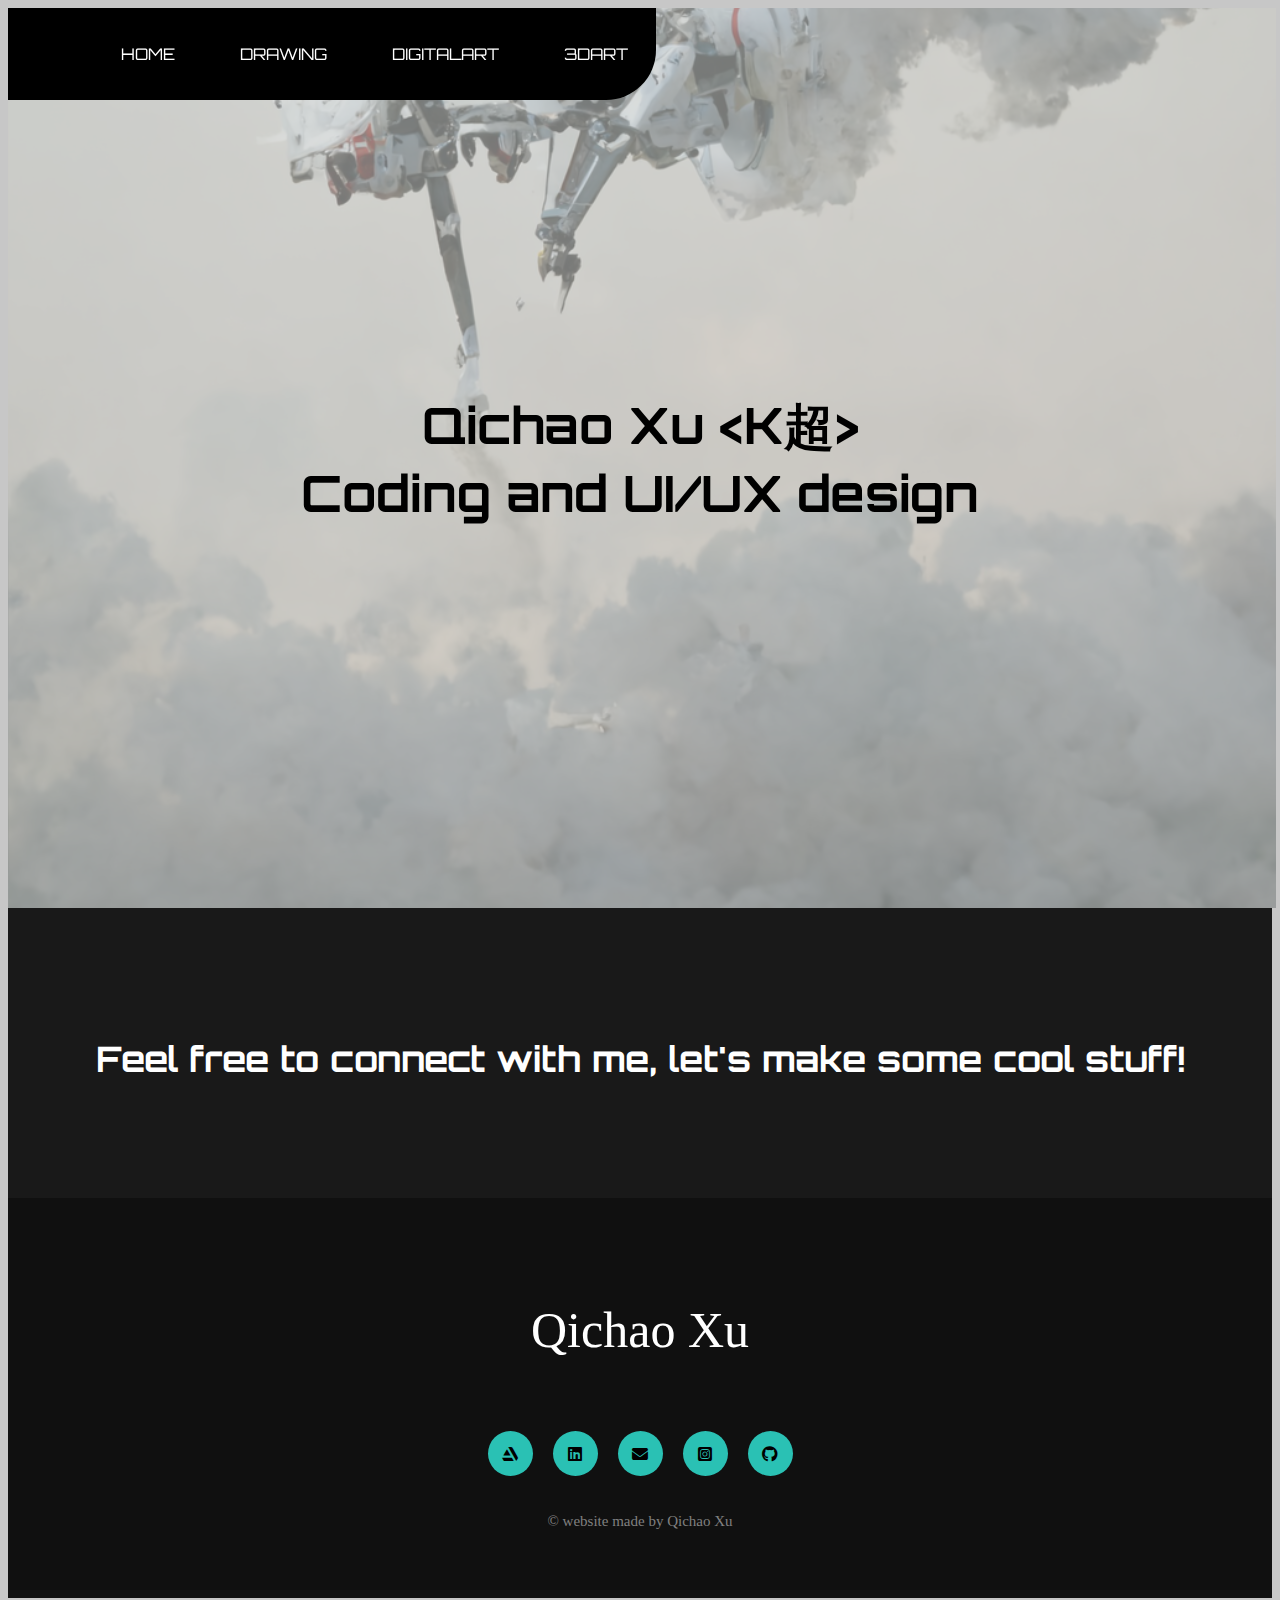
==== coding.html @ 915a30b0 "Add files via upload" ====
<!DOCTYPE html>
<html>

<head>
    <meta charset="UTF-8">
    <meta name="viewport" content="width = device-width,initial-scale = 1.0">
    <link rel="stylesheet" href="kchaos.css">
    <link rel="preconnect" href="https://fonts.googleapis.com">
    <link rel="preconnect" href="https://fonts.gstatic.com" crossorigin>
    <link href="https://fonts.googleapis.com/css2?family=Orbitron:wght@700&display=swap" rel="stylesheet">
    <!--links for font-->
    <link rel="stylesheet" href="https://cdnjs.cloudflare.com/ajax/libs/font-awesome/6.2.0/css/all.min.css">
    <!--links for the icon-->
    <title>kchaos's drawing</title>
</head>

<body>
    <!--navigation-->
    <header class="primary-header flex">
        <nav>
            <input type="checkbox" id="check">
            <label for="check" class="checkbtn">
                <i class="fas fa-bars"></i>
            </label>
            <ul id="primary-navigation" class="primary-navigation flex">
                <li class="active"><a href="kchaos.html">
                        <span aria-hidden="true"></span>Home
                    </a></li>
                <li><a href="drawing.html">
                        <span aria-hidden="true"></span>Drawing
                    </a></li>
                <li><a href="digitaldrawing.html">
                        <span aria-hidden="true"></span>DigitalArt
                    </a></li>
                <li><a href="modeling.html">
                        <span aria-hidden="true"></span>3DArt
                    </a></li>
            </ul>
        </nav>
    </header>

    <!--intro-->
    <div class="coding-background"></div>
    <section class="home">
        <div class="container">
            <div>
                <h1>Qichao Xu &#60;K超&#62;</h1>
                <h5><span id="about">Coding and UI/UX design</h5>
            </div>

        </div>
    </section>


    <!--artworks--
     <div class="art-grid">
        <div>
            <img class="artworks" src="images/tendo2.png">
        </div>
        <div>
            <img class="artworks" src="images/sailormoon.png">
        </div>
        
    </div>
    -->

    <!--footer-->
    <div class="contactinfo"><span id="social"></span>
        <p>Feel free to connect with me, let's make some cool stuff!</p>
    </div>

    <footer>
        <p style="font-size:50px;color:white;">Qichao Xu</p>
        <div class="social">
            <a href="https://kchaosx.artstation.com/" target="_blank"><i class="fa-brands fa-artstation"></i></a>
            <a href="https://www.linkedin.com/in/qichao-xu-5527231b6/" target="_blank"><i
                    class="fa-brands fa-linkedin"></i></a>
            <a href="mailto:qichaoxu805@gmail.com"><i class="fa-solid fa-envelope"></i></a>
            <!--<a href="#"><i class="fa-brands fa-weixin"></i></a>-->
            <a href="https://www.instagram.com/kachxw_x/" target="_blank"><i
                    class="fa-brands fa-square-instagram"></i></a>
            <a href="#"><i class="fa-brands fa-github"></i></a>
        </div>
        <p style="font-size:15px;color:gray;"> © website made by Qichao Xu</p>
    </footer>

</body>

</html>
---- kchaos.css ----
.background-img {
    height: 100vh;
    width: 99.1%;
    background-image: url("images/mecha4.png");
    opacity: 60%;
    background-size: cover;
    background-position: center;
    position: absolute;
    overflow: hidden;
}

.drawing-background {
    height: 100vh;
    width: 99.1%;
    background-image: url("images/lineart2.jpg");
    opacity: 60%;
    background-size: cover;
    background-position: center;
    position: absolute;
}

.digitaldrawing-background {
    height: 100vh;
    width: 99.1%;
    background-image: url("images/mecha5.png");
    opacity: 40%;
    background-size: cover;
    background-position: center;
    position: absolute;
}
.coding-background {
    height: 100vh;
    width: 99.1%;
    background-image: url("images/mecha7.png");
    opacity: 40%;
    background-size: cover;
    background-position: center;
    position: absolute;
}

.modeling-background {
    height: 100vh;
    width: 99.1%;
    background-image: url("images/gundam.png");
    opacity: 40%;
    background-size: cover;
    background-position: center;
    position: absolute;
}
body{
    overflow-x: hidden;
    background-color: #c4c4c4f3;
}
/**navigation**/


nav {
    font-family: Orbitron;
    background-color: #000000;
    padding: 20px;
    position: fixed;
    border-bottom-right-radius: 50px;
    z-index: 50;

}

nav ul {
    float: left;
}

nav li {
    display: inline;
    padding-left: 45px;
}

nav li a {
    color: white;
    text-decoration: none;
    padding: 8px;
    transition: .3s ease;
    text-transform: uppercase
}

nav li a:hover {
    color:white;
    background-color: #33ffeed8;
    border-radius: 100px;

}

nav ul #contact a {
    color: white;
    transition: 1s ease;
}

nav ul #contact a:hover {
    color: black;
    background-color: #eb0869;
    border-radius: 100px;
}

.primary-header {
    align-items: center;
}


    /**background: hsl(0 0% 0% / 0.5);
    backdrop-filter: blur(1rem);**/


@supports (backdrop-filter: blur(1rem)) {
    .primary-navigation {
        background: rgba(0, 0, 0, 0.1);
        backdrop-filter: blur(1rem)
    }
}
.checkbtn{
    font-size:30px;
    color:white;
    float:right;
    line-height:82px;
    margin-right:40px;
    cursor:pointer;
    display:none;
}
#check{
    display:none;
}

@media(max-width:50em) {
 
    .checkbtn{
        display:block;
    }
    .checkbtn:hover{
        transform:scale(1.3);
        transition:0.5s;
    }
    .primary-navigation {
        position: fixed;
        width: 100%;
        height:100vh;
        background: hsl(0 0 40% / 0.9);
        backdrop-filter: blur(0.7rem);
        top:80px;
        left:-110%;
        text-align:center;
        transition: transform 350ms ease-out;
    }
    nav {
        background-color: #000000;
        padding-right: 100%;
        padding-bottom: 2px;
        padding-top:4px;
    
    }
    nav ul li{
        display:block;
        margin-right:100px;
        margin-top:45px;
        line-height: 30px;

    }
    nav ul li a{
        font-size:30px;
        color:#000000;
    }
    nav li a:hover {
        color:white;
        background-color: gray;
    
    }

    #check:checked ~ ul{
        left:0;
        transition:1s;
    }
}


/**headpage**/
.home {
    font-family: Orbitron;
    min-height: 100vh;
    width: 100%;
    display: flex;
    align-items: center;
    justify-content: center;
    position: relative;
}

.container {
    padding: 2em;
    display: flex;
    grid-gap: 2em;
    grid-template-columns: auto;
}

.container h1 {
    color: black;
    font-size: 4rem;
    text-align: center;
}

.container h5{
    color:black;
    font-size: 3rem;
    text-align: center;
}
.profile img {
    border-radius: 50%;
    border: 7px solid black;
}
@media (max-width:50em) {
    .container h1{
        font-size:30px;
        margin:auto;
    }
    .container h5{
        font-size: 30px;
        margin: 20px 20px 20px;
        padding:auto;
    }
    .profile img {
        border-radius: 50%;
        border: 7px solid black;
        margin:auto;
        display:block;
        
    }

}
@media (min-width:50em) {
    .container h1{
        font-size:50px;
        margin:auto;
    }
    .container h5{
        font-size: 50px;
        margin:auto;
        padding:auto;
    }
    .profile img {
        border-radius: 50%;
        border: 7px solid black;
        margin:auto;
        display:block;
        
    }
}

/**aboutsection**/
.about {
    width: 100%;
    padding: 100px 0px;
    background-color: #c6c6c6f3;
    position: flex;
}

.content-section{
	float: left;
	width: 55%;
}
.image-section{
	float: right;
	width: 40%;
}
.image-section img{
	width: 100%;
	height: auto;
}
.about img {
    height: auto;
    width: 430px;
}

.about-text {
    width: 550px;
    
}

.main {
    width: 1130px;
    max-width: 95%;
    margin: 0 auto;
    display: flex;
    align-items: center;
    justify-content: space-around;
}

.about-text h2 {
    font-family: Orbitron;
    font-size: 75px;
    text-transform: capitalize;
    font-weight: bold;
    margin-bottom: 20px;
    text-align: center;
    position: flex;
}

.about-text h5 {
    font-family: Orbitron;
    color: black;
    font-weight: bold;
    letter-spacing: 2px;
    font-size: 22px;
    margin-bottom: 25px;
    text-transform: capitalize;
    text-align: center;
}

.about-text p {
    color: black;
    letter-spacing: 1px;
    line-height: 28px;
    font-size: 18px;
    margin-bottom: 45px;
    font-weight: bold;
}



.all-button {
    background-color: white;
    color: black;
    border-color: gray;
    border-radius: 5px;
    border-style: solid;
    height: 32px;
    width: 110px;
    font-weight: bold;
    font-size: 15px;
    cursor: pointer;
    transition: background-color 1s;
    color: 1s;
    vertical-align: top;
    margin-left: 40%;

}

.all-button:hover {
    background-color: rgb(85, 85, 85);
    border-color: black;
    color: white;
}

.all-button:active {
    opacity: 0.7;
}
@media screen and (max-width: 768px){
	.main{
	width: 80%;
	display: block;
	margin:auto;
	padding-top:50px;
}
    .about-text{
    width: 80%;
	display: block;
	margin:auto;
}
    .about img {
    height: auto;
    width: 300px;
}
}

/**works**
.art-grid {
    background-color: #c4c4c4f3;
    display: grid;
    grid-template-columns: repeat(1,1fr);
    column-gap: 20px;
    row-gap: 25px;
    padding-bottom: 100px;
}

@media (min-width:900px){
    .art-grid{
        grid-template-columns: 1fr 1fr 1fr;
    }
}
/**/
.service {
    background: #101010;
    width: 100%;
    padding: 100px 0px;
}

.title-bar h2 {
    font-family: Orbitron;
    color: white;
    font-size: 5rem;
    text-align: center;

}

.box {
    display: grid;
    justify-content: center;
    align-items: center;
    min-height: 400px;
}

.card {
    height: 365px;
    width: 335px;
    padding: 20px 35;
    background: #191919;
    border-radius: 20px;
    margin: 15px;
    position: relative;
    overflow: scroll;
    text-align: center;
    display: grid;
    justify-content: center;
    align-items: center;
    min-height: 400px;
}

.card i {
    font-size: 50px;
    display: block;
    text-align: center;
    color: #33ffeed8;
    margin:10px;
}

h5 {
    font-family: Orbitron;
    color: white;
    font-size: 23px;
    margin:10px;
}

.pra p {
    color: rgba(255, 255, 255, 0.8);
    font-size: 16px;
    line-height: 27px;
    margin-bottom: 25px;
    padding:15px;
}

.card .button {
    font-family: Orbitron;
    background-color: #33ffeed8;
    color: white;
    text-decoration: none;
    border: 2px solid transparent;
    font-weight: bold;
    padding: 9px 22px;
    border-radius: 30px;
    transition: .4s;

}

.card .button:hover {
    color: black;
    background-color: #eb0869;
    cursor: pointer;
}
/**alternatiev**/

/**contact**/
.contactinfo {
    width: 100%;
    height: 290px;
    background: #191919;
    display: flex;
    align-items: center;
    flex-direction: column;
    justify-content: center;
}

.contactinfo p {
    font-family: Orbitron;
    color: white;
    font-size: 2.2rem;
    font-weight: bold;
    margin-bottom: 25px;
    text-align:center;
}

footer {
    position: relative;
    width: 100%;
    height: 400px;
    background: #101010;
    display: flex;
    flex-direction: column;
    align-items: center;
    justify-content: center;

}
@media (max-width:50em) {
    .contactinfo p {
        font-family: Orbitron;
        color: white;
        font-size: 20px;
        font-weight: bold;
        margin-bottom: 25px;
        text-align:center;
    }

}

.social {
    display: flex;
}

.social a {
    width: 45px;
    height: 45px;
    display: flex;
    align-items: center;
    justify-content: center;
    background: #33ffeebd;
    border-radius: 50%;
    margin: 22px 10px;
    color: black;
    text-decoration: none;
}

.social a:hover {
    transform: scale(1.3);
    transition: .3s;
}
/**artwork**/
.artworks {
    border: 4px solid black;
    width: 75%;
    margin-top: 50px;
    margin-left: 50px;

}

.art-grid {
    background-color: #c4c4c4f3;
    display: grid;
    grid-template-columns: repeat(1, 1fr);
    column-gap: 20px;
    row-gap: 25px;
    padding: 40px 80px;
}

@media (min-width:900px) {
    .art-grid {
        grid-template-columns: 1fr 1fr 1fr;
    }
    .box {
        display: flex;
        justify-content: center;
        align-items: center;
        min-height: 400px;
    }
}


.artworks:hover {
    transform: scale(1.2);
    transition: 1s;
}

::-webkit-scrollbar
{
    width: 5px;

}
::-webkit-scrollbar-thumb{
    background: linear-gradient(transparent,#33ffeed8);
    border-radius: 6px;
}
::-webkit-scrollbar-track{
    background:#101010;
}
::-webkit-scrollbar-corner{
    background:#101010;
}
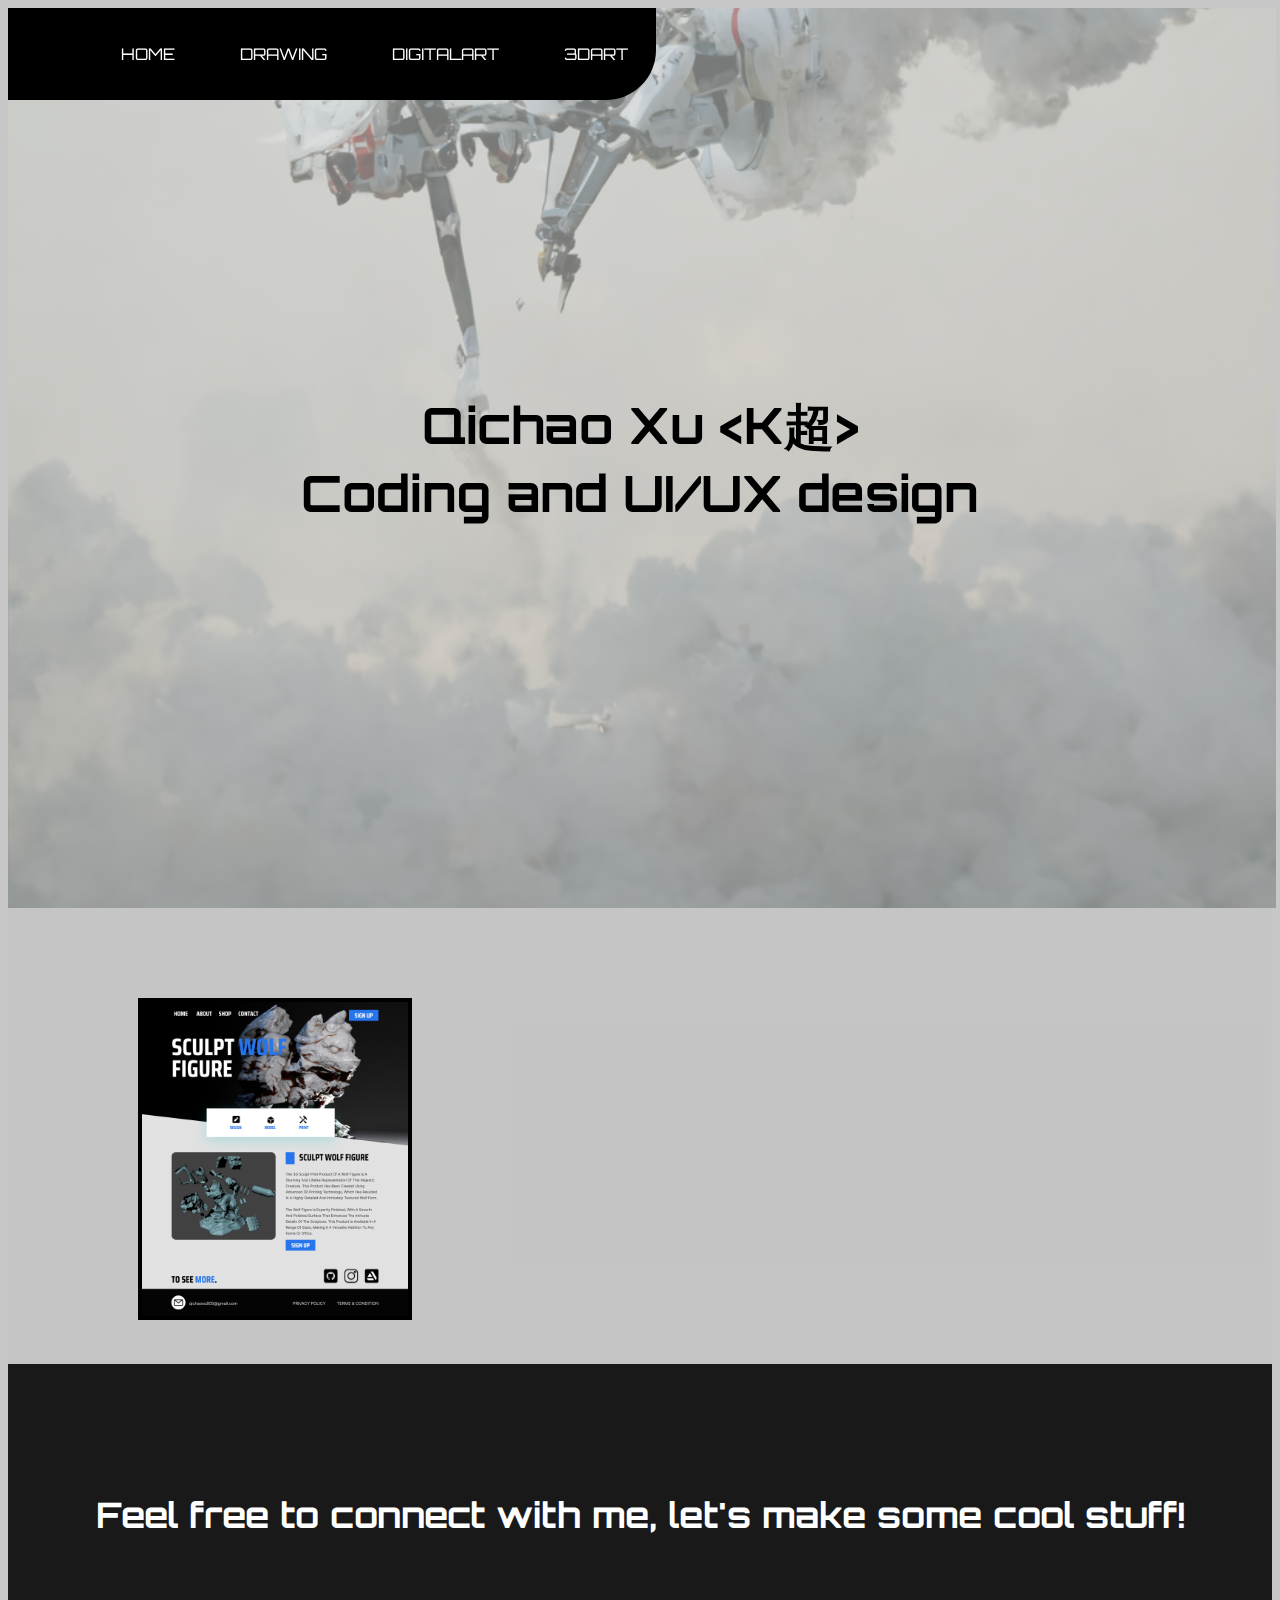
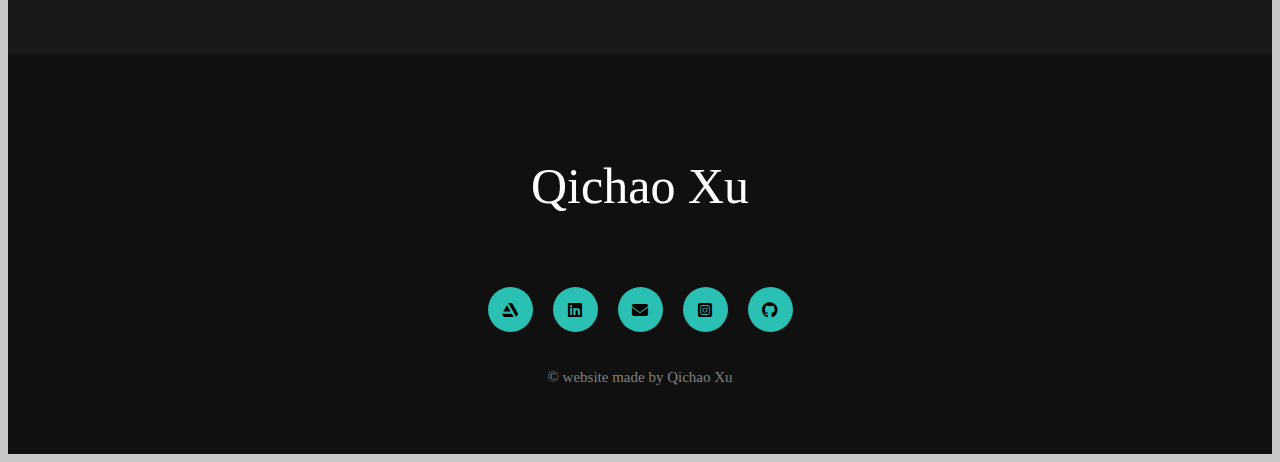
==== commit 403d6328: "Update coding.html" ====
--- a/coding.html
+++ b/coding.html
@@ -23,7 +23,7 @@
                 <i class="fas fa-bars"></i>
             </label>
             <ul id="primary-navigation" class="primary-navigation flex">
-                <li class="active"><a href="kchaos.html">
+                <li class="active"><a href="index.html">
                         <span aria-hidden="true"></span>Home
                     </a></li>
                 <li><a href="drawing.html">
@@ -52,17 +52,13 @@
     </section>
 
 
-    <!--artworks--
+    <!--artworks-- -->
      <div class="art-grid">
         <div>
-            <img class="artworks" src="images/tendo2.png">
-        </div>
-        <div>
-            <img class="artworks" src="images/sailormoon.png">
+            <img class="artworks" src="images/wolf figure.png">
         </div>
         
     </div>
-    -->
 
     <!--footer-->
     <div class="contactinfo"><span id="social"></span>
@@ -86,4 +82,4 @@
 
 </body>
 
-</html>+</html>
--- a/kchaos.css
+++ b/kchaos.css
@@ -41,7 +41,6 @@
 .modeling-background {
     height: 100vh;
     width: 99.1%;
-    background-image: url("images/gundam.png");
     opacity: 40%;
     background-size: cover;
     background-position: center;
@@ -164,6 +163,8 @@
     nav ul li a{
         font-size:30px;
         color:#000000;
+	background-color: white;
+        border-radius: 100px;
     }
     nav li a:hover {
         color:white;
@@ -556,10 +557,10 @@
 }
 
 
-.artworks:hover {
+/**.artworks:hover {
     transform: scale(1.2);
     transition: 1s;
-}
+}**/
 
 ::-webkit-scrollbar
 {
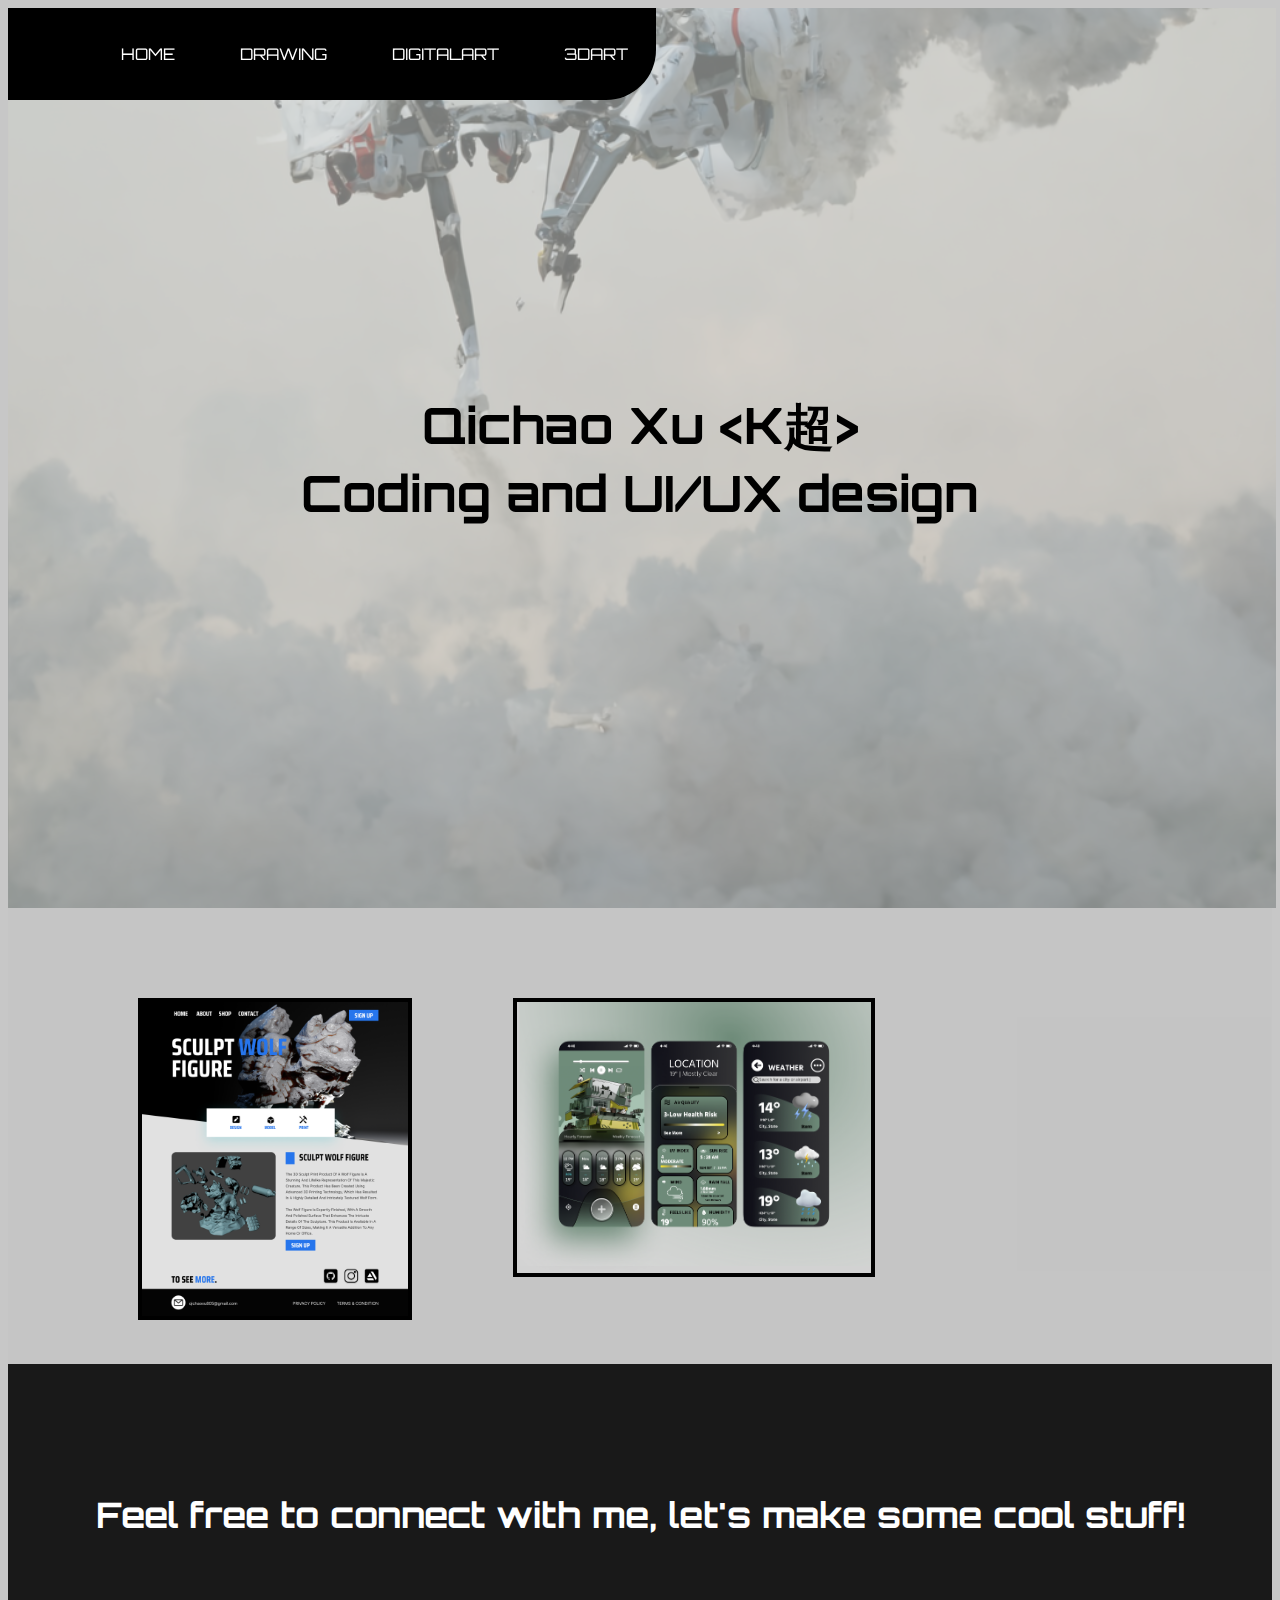
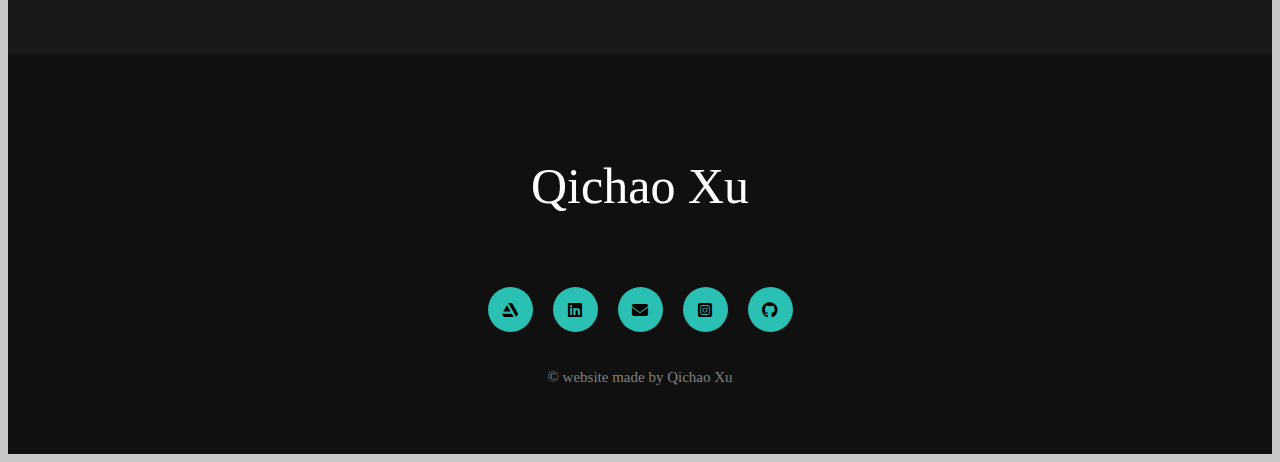
==== commit fca06f30: "Update coding.html" ====
--- a/coding.html
+++ b/coding.html
@@ -57,7 +57,9 @@
         <div>
             <img class="artworks" src="images/wolf figure.png">
         </div>
-        
+        <div>
+            <img class="artworks" src="images/weatherapp.png" style = "width: 100%;">
+        </div>
     </div>
 
     <!--footer-->
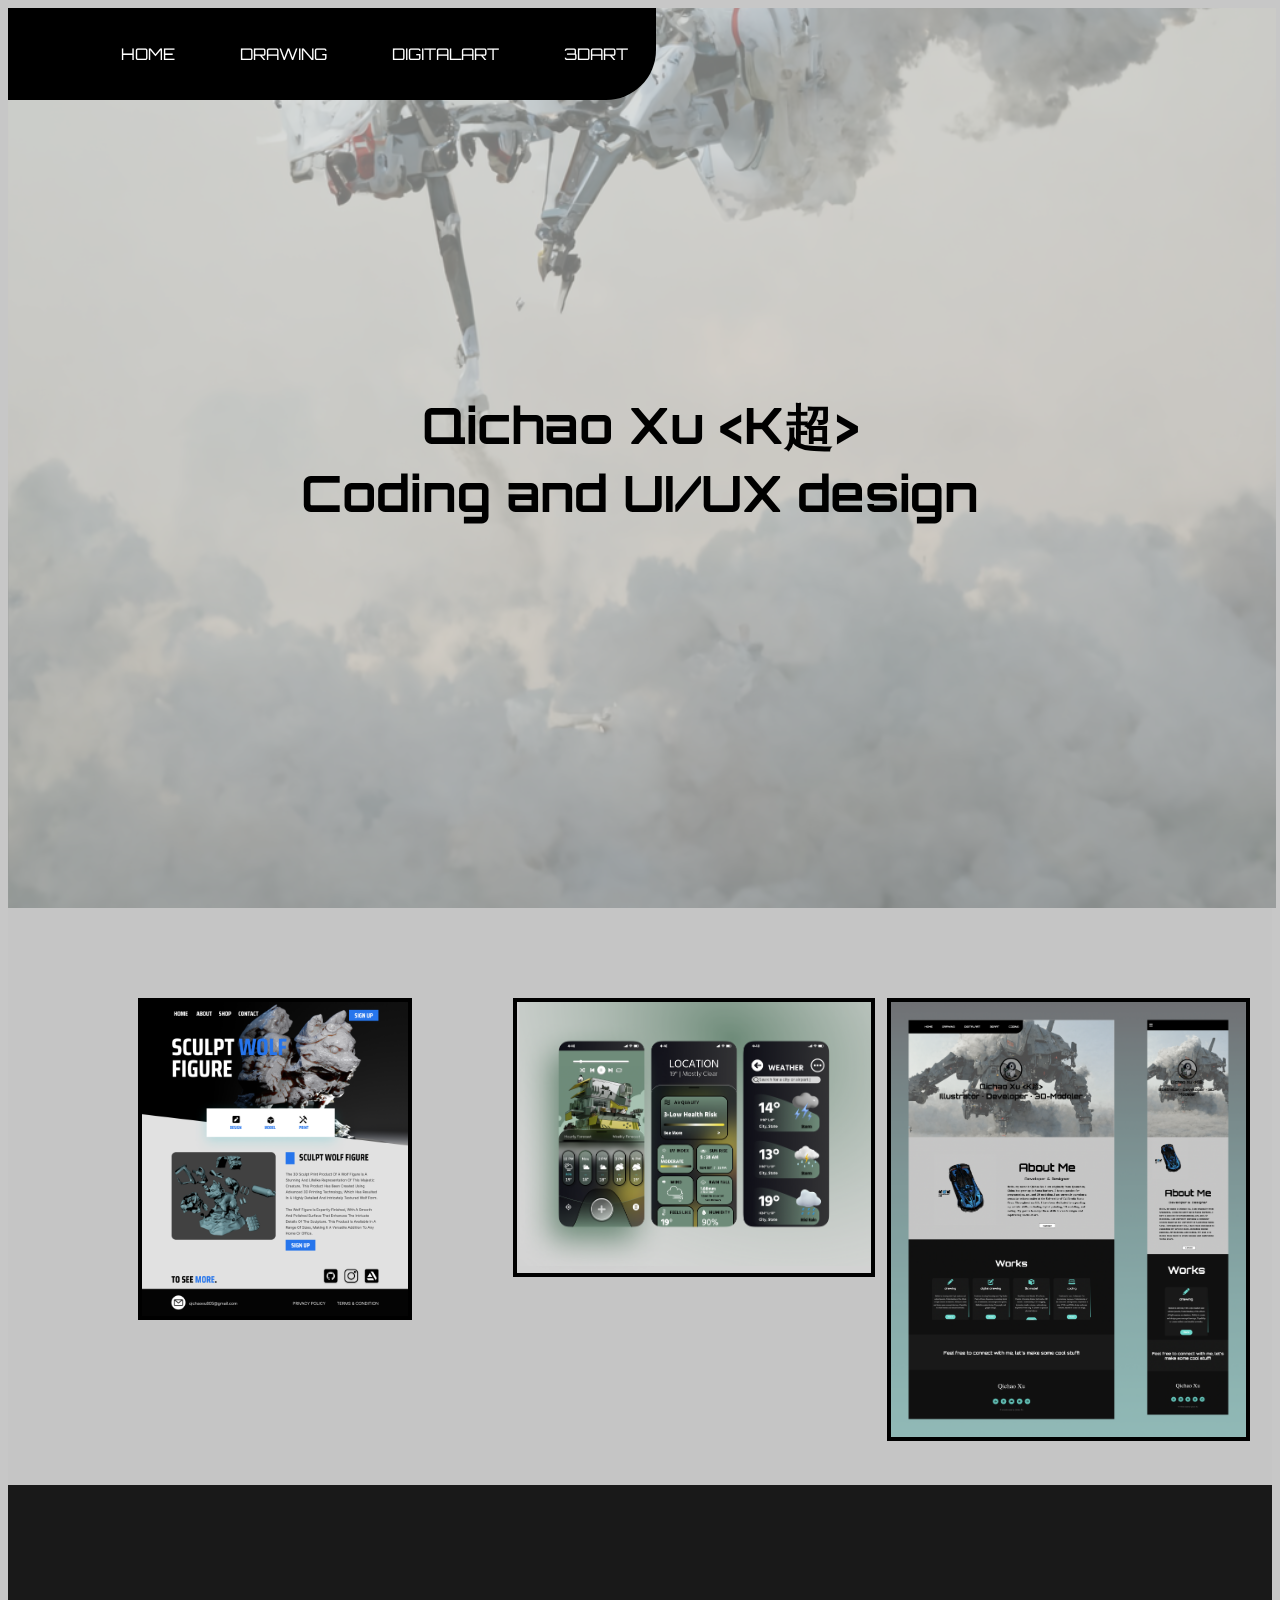
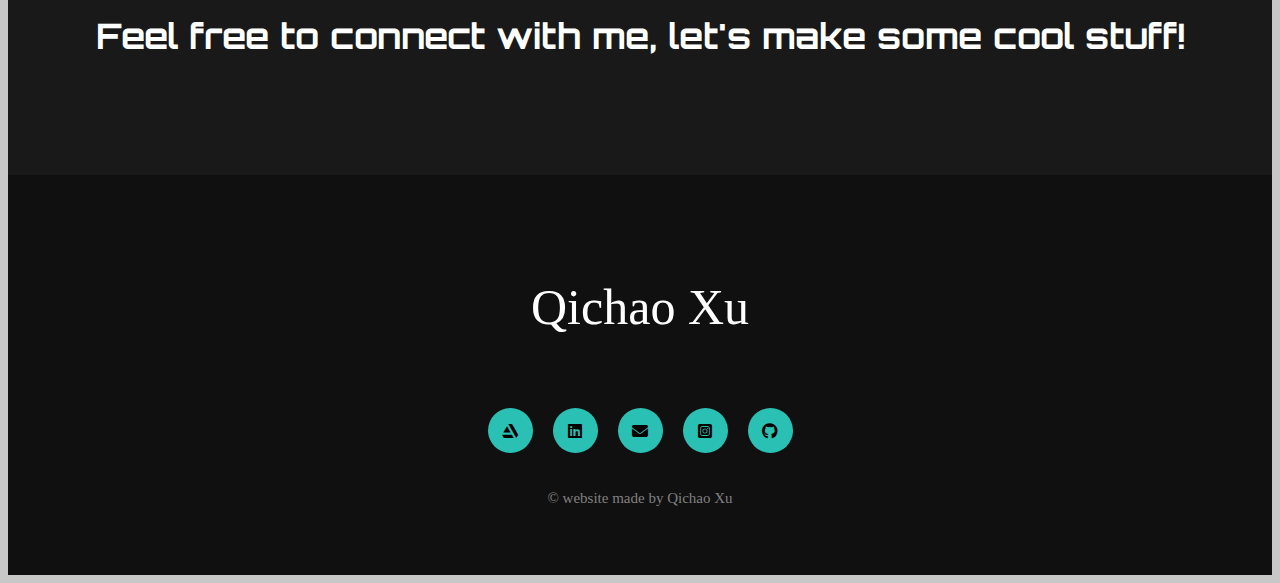
==== commit cef54526: "Update coding.html" ====
--- a/coding.html
+++ b/coding.html
@@ -60,6 +60,9 @@
         <div>
             <img class="artworks" src="images/weatherapp.png" style = "width: 100%;">
         </div>
+         <div>
+             <img class = "artworks" src = "images/mywebsite.png" style = "width: 100%">
+         </div>
     </div>
 
     <!--footer-->
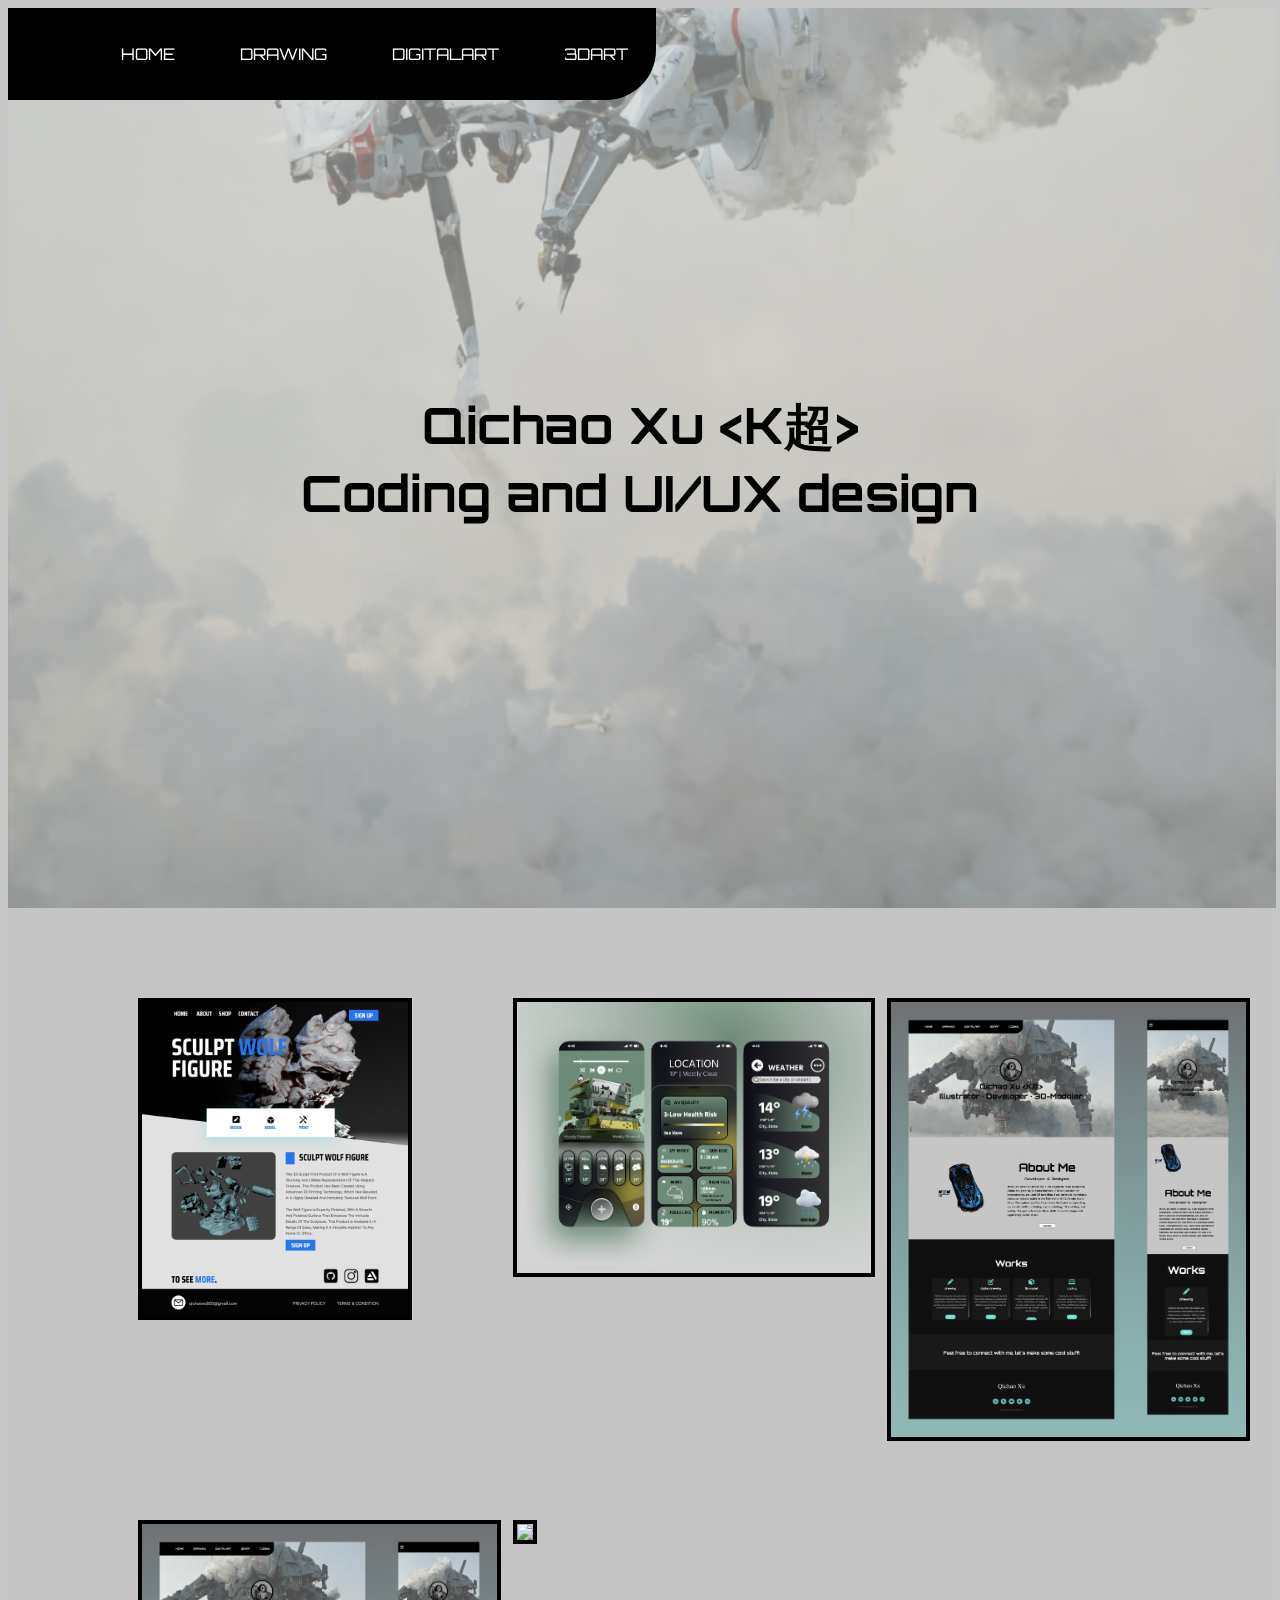
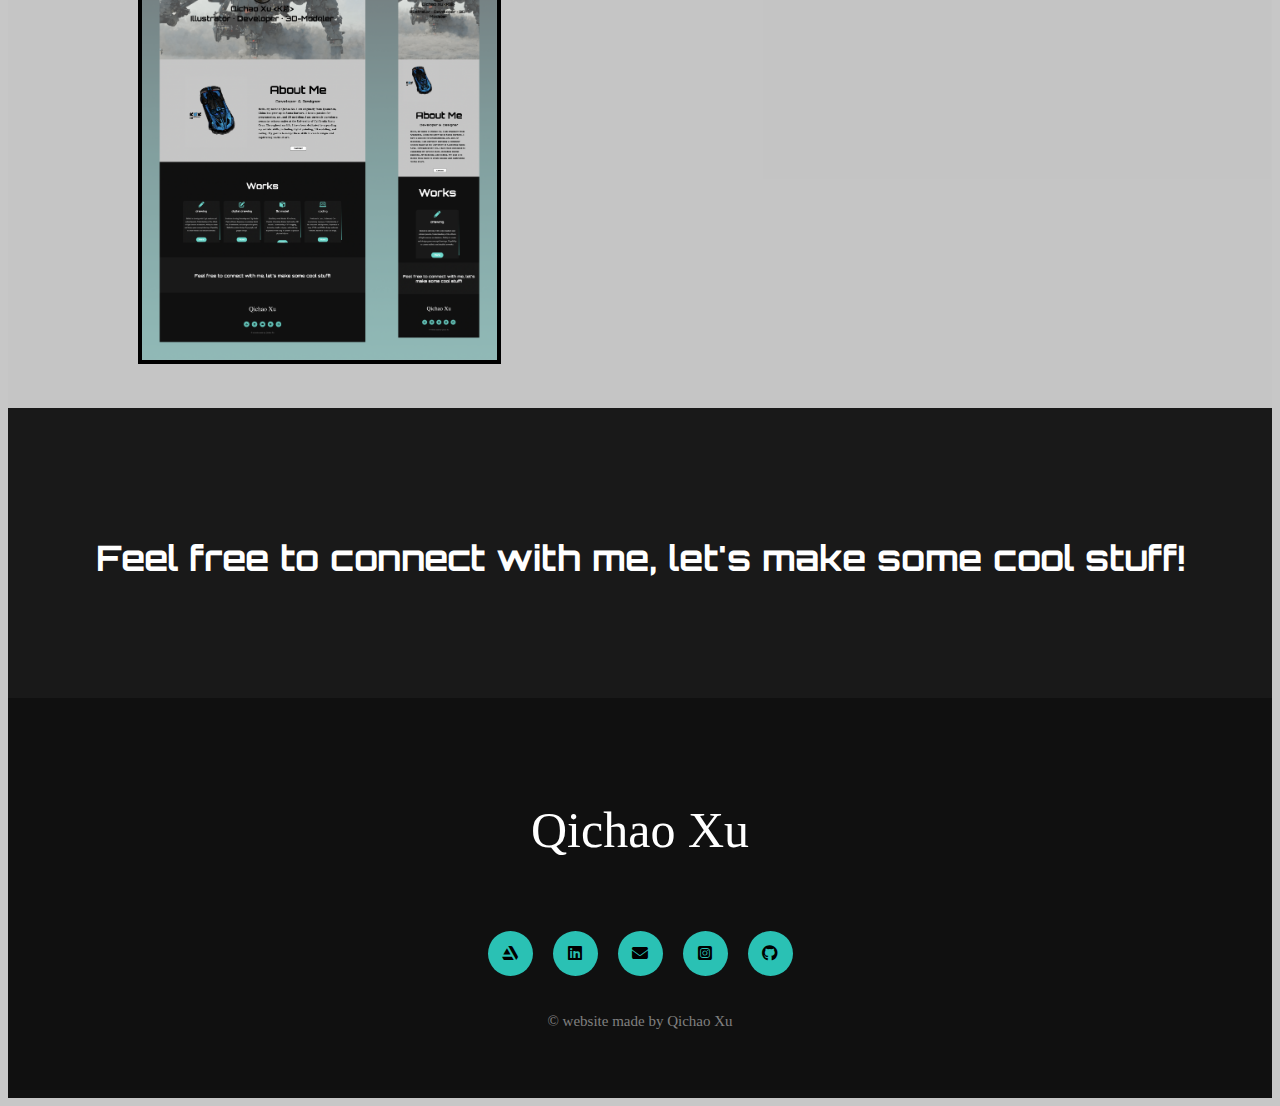
==== commit 1a569940: "Update coding.html" ====
--- a/coding.html
+++ b/coding.html
@@ -63,6 +63,12 @@
          <div>
              <img class = "artworks" src = "images/mywebsite.png" style = "width: 100%">
          </div>
+          <div>
+             <img class = "artworks" src = "images/mywebsite.png" style = "width: 100%">
+         </div>
+          <div>
+             <img class = "artworks" src = "images/reactwebsite-aigenerator.png" style = "width: 90%">
+         </div>
     </div>
 
     <!--footer-->
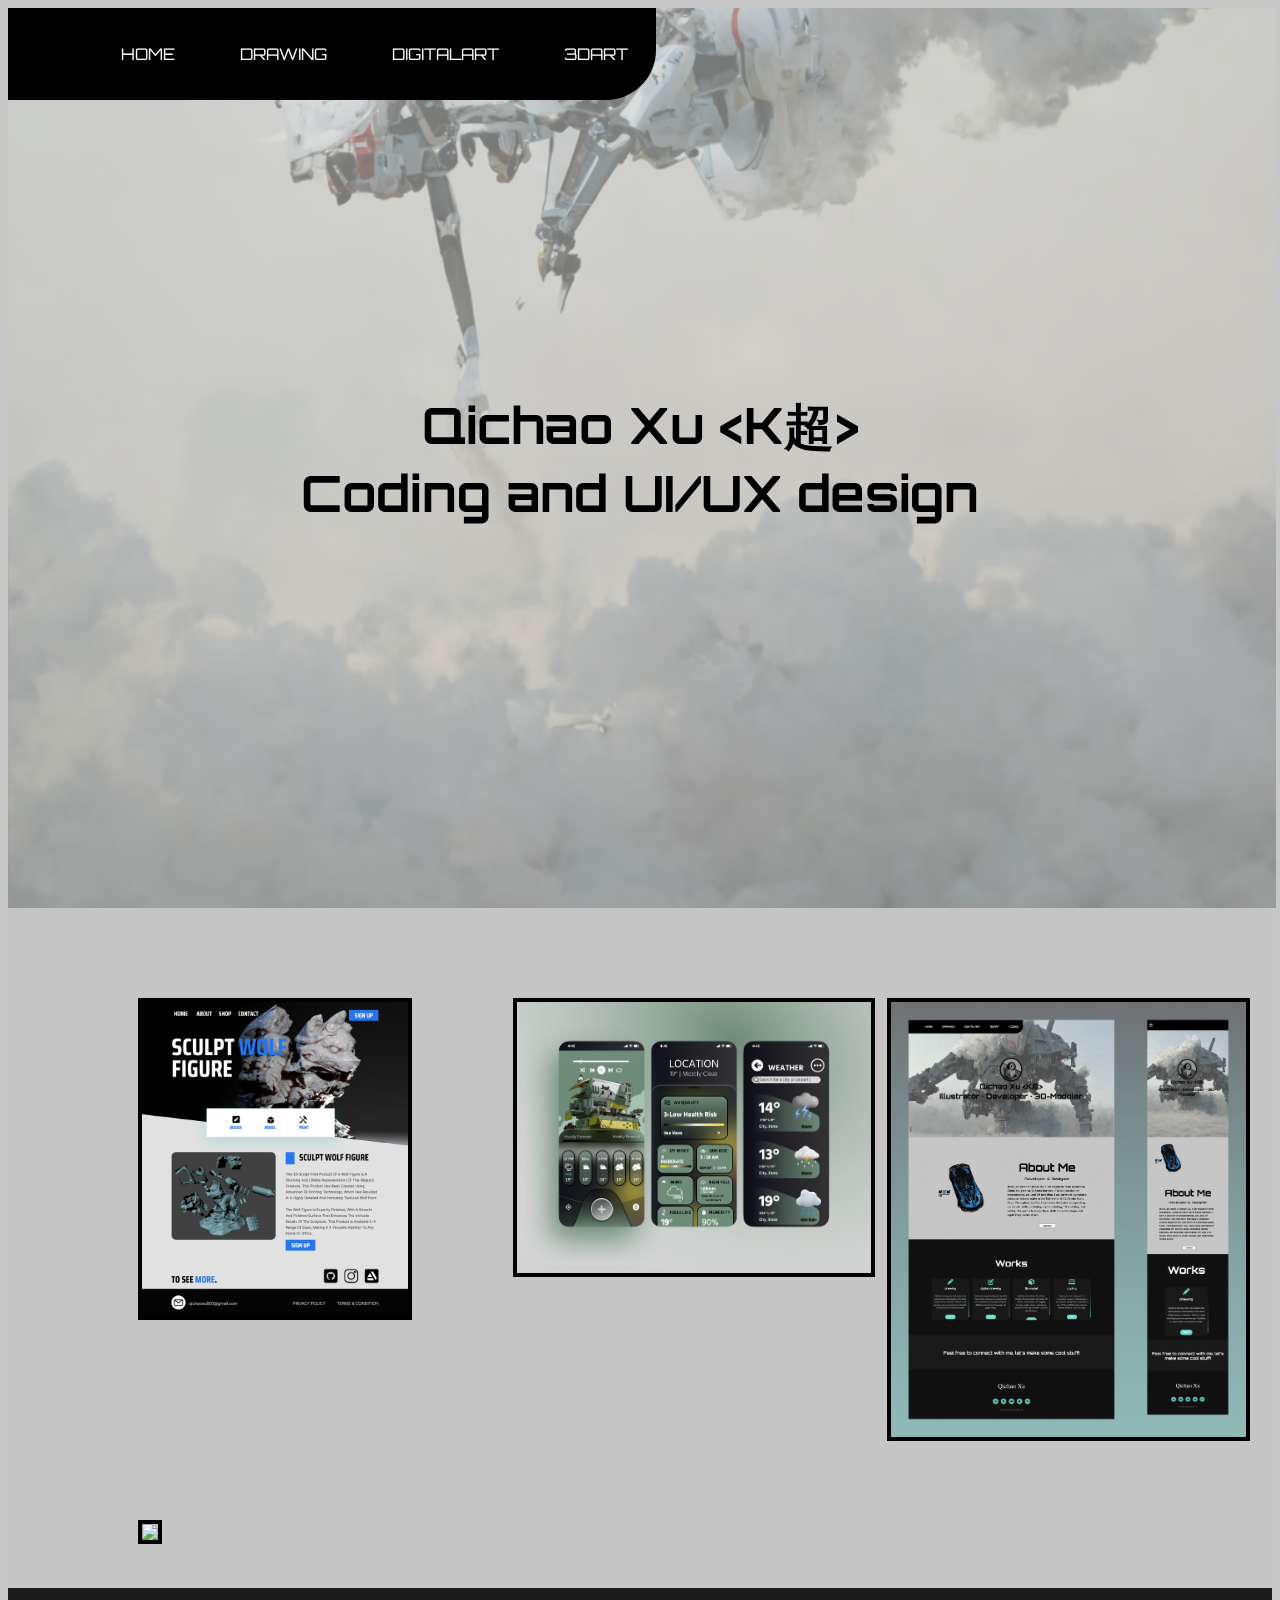
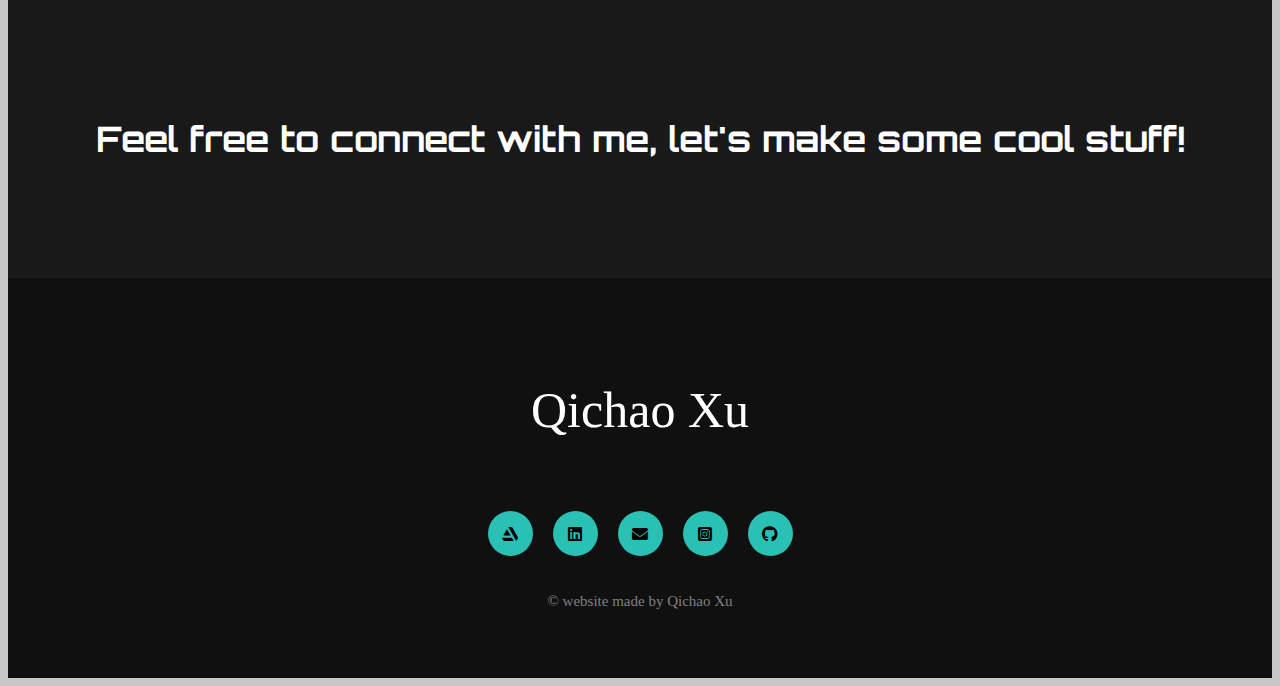
==== commit 993a08cd: "Update coding.html" ====
--- a/coding.html
+++ b/coding.html
@@ -64,9 +64,6 @@
              <img class = "artworks" src = "images/mywebsite.png" style = "width: 100%">
          </div>
           <div>
-             <img class = "artworks" src = "images/mywebsite.png" style = "width: 100%">
-         </div>
-          <div>
              <img class = "artworks" src = "images/reactwebsite-aigenerator.png" style = "width: 90%">
          </div>
     </div>
